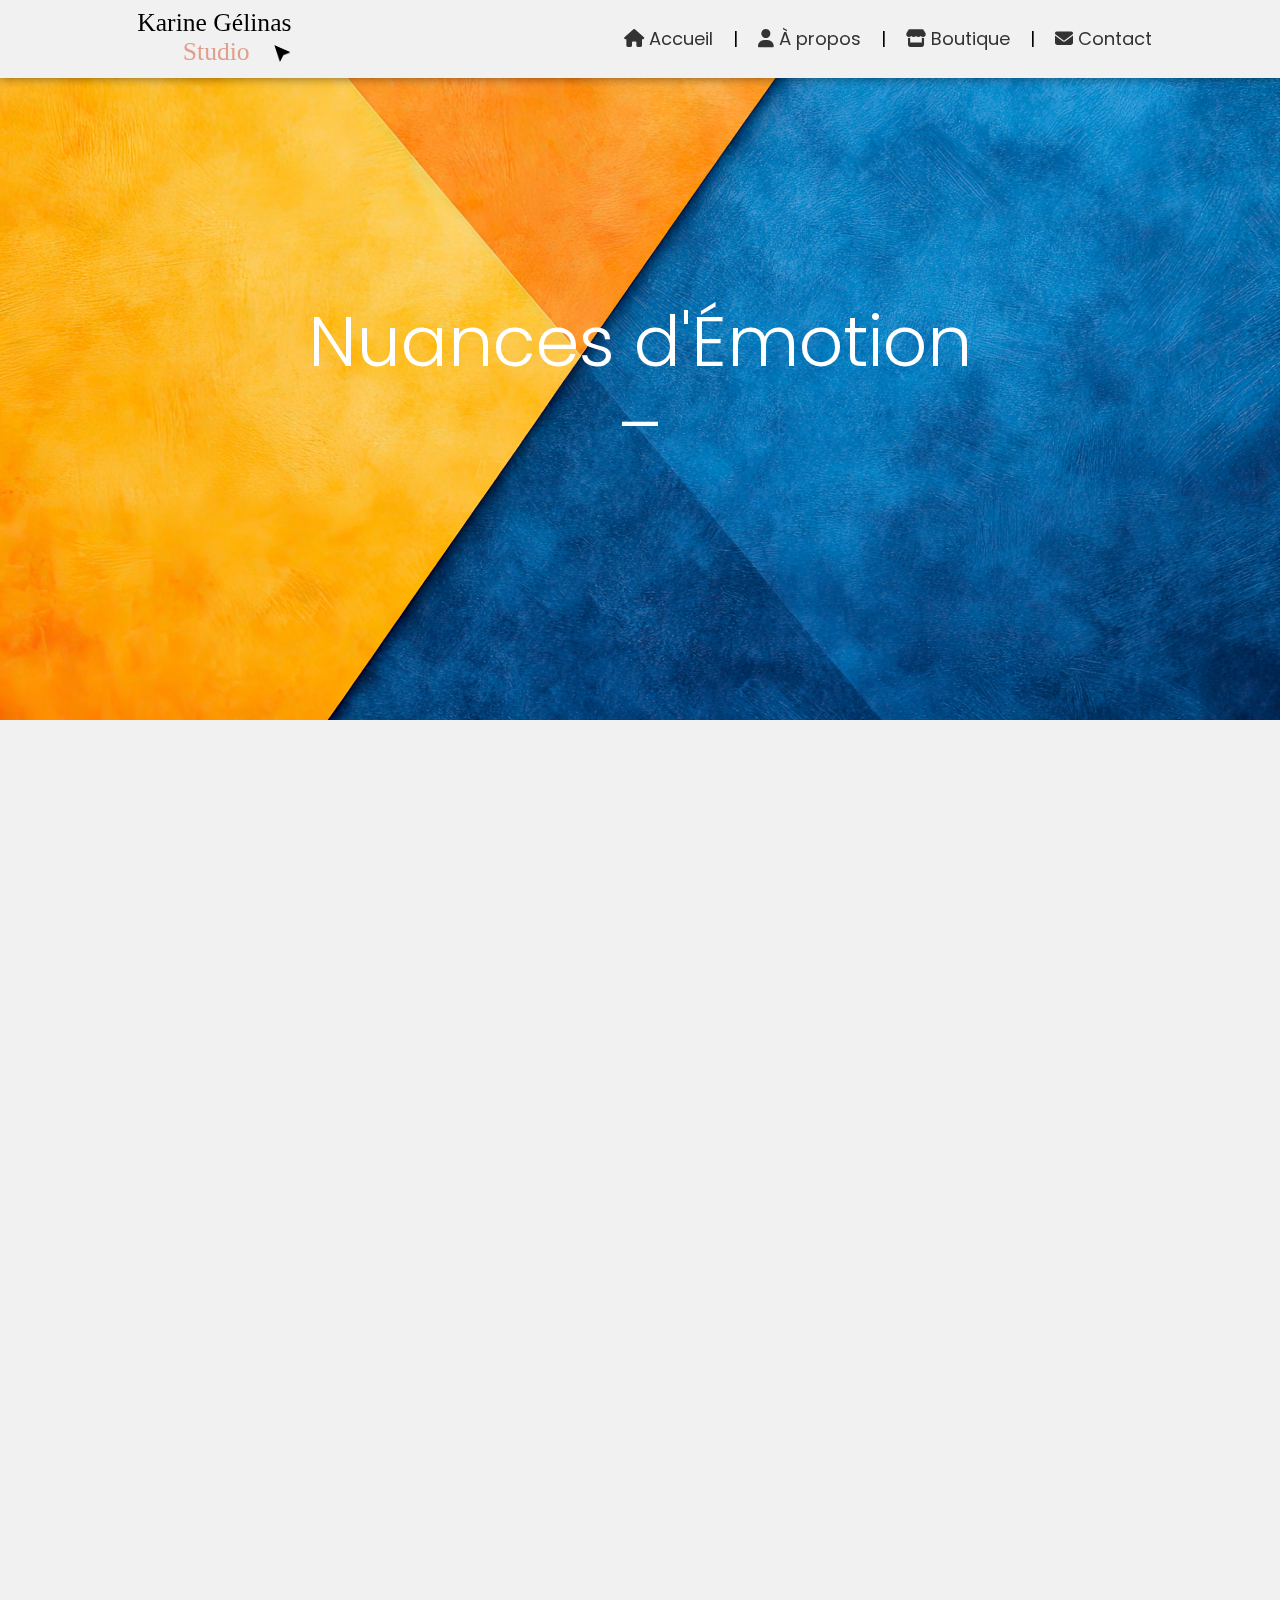
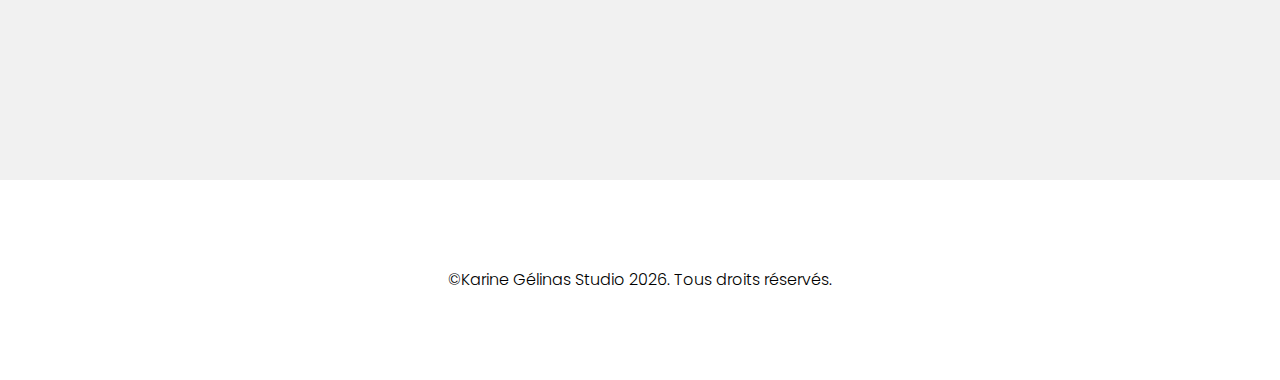
==== boutique.html @ 4d357bd4 "ajoue show product page" ====
<!DOCTYPE html>
<html lang="fr">
  <head>
    <meta charset="UTF-8" />
    <meta name="viewport" content="width=device-width, initial-scale=1.0" />
    <!-- Styles -->
    <link
      rel="stylesheet"
      href="https://cdnjs.cloudflare.com/ajax/libs/font-awesome/6.5.0/css/all.min.css"
    />
    <link href="https://unpkg.com/aos@2.3.1/dist/aos.css" rel="stylesheet" />
    <link href="normalize.css" rel="stylesheet" type="text/css" />
    <link href="reset.css" rel="stylesheet" type="text/css" />
    <link href="styles.css" rel="stylesheet" type="text/css" />
    <link href="./responsive.css" rel="stylesheet" type="text/css" />
    <!-- Fonts -->
    <link rel="preconnect" href="https://fonts.googleapis.com" />
    <link rel="preconnect" href="https://fonts.gstatic.com" crossorigin />
    <link
      href="https://fonts.googleapis.com/css2?family=Poppins:ital,wght@0,100;0,200;0,300;0,400;0,500;0,600;0,700;0,800;0,900;1,100;1,200;1,300;1,400;1,500;1,600;1,700;1,800;1,900&display=swap"
      rel="stylesheet"
    />
    <title>Karine Gélinas Studio | Boutique</title>
  </head>
  <body>
    <header>
      <!-- Conteneur principal de la barre de navigation -->
      <div class="container boxMenu">
        <!-- Section du logo -->
        <div class="">
          <!-- Logo du site -->
          <img
            src="Images/Logo KGS.svg"
            class="logo"
            alt="Logo Karine Gélinas Studio"
          />
        </div>

        <!-- Section des liens de navigation -->
        <div class="nav">
          <h3>
            <!-- Lien vers la page d'accueil -->
            <a href="/"> <i class="fas fa-home"></i> Accueil </a>
            |
            <!-- Lien vers la section À propos (ancre) -->
            <a href="#about"> <i class="fas fa-user"></i> À propos </a>
            |
            <!-- Lien vers la section Boutique (ancre) -->
            <a href="/boutique.html"> <i class="fas fa-store"></i> Boutique </a>
            |
            <!-- Lien vers la section Contact (ancre) -->
            <a href="#contact"> <i class="fas fa-envelope"></i> Contact </a>
          </h3>
        </div>

        <!-- Icône du menu burger pour le responsive (mobile) -->
        <div class="menu-icons">
          <i class="fas fa-bars"></i>
        </div>
      </div>
    </header>
    <!-- Section Héro avec une image en arrière-plan -->
    <section class="shop-hero">
      <h1 data-aos="fade-up">
        Nuances d'Émotion <br />
        –<br />
      </h1>
      <!-- Titre principal centré de la page -->
    </section>

    <!-- Section "À propos" -->

    <section class="shop boutique">
      <div class="realisations container">
        <h2 class="title" data-aos="fade-left">Trouvez la Teinte Parfaite</h2>
        <div class="product-grid">
          <div style="overflow: hidden" data-aos="zoom-in" class="product-card">
            <div class="imgBox">
              <img
                class="img-product"
                src="./produits/one/01.png"
                alt="Palette Pastel Doux"
              />
            </div>
            <div class="textContent">
              <div class="price">
                <h3>Palette Pastel Doux</h3>
                <p class="prices">$6,20</p>
              </div>
              <p class="desc">
                Plongez dans un univers apaisant où les douceurs s'expriment !
                Cette palette aux teintes nuancées de rose poudré, bleu ciel et
                lavande offre une harmonie parfaite pour vos créations
                délicates. Idéale pour les designs romantiques, les projets
                maternels ou les illustrations poétiques, elle apporte une
                touche de sérénité à chaque coup de pinceau. 🌸
              </p>
              <a href="/show/product.html">
                <button>Voir plus</button>
              </a>
            </div>
          </div>
        </div>
      </div>
    </section>

    <footer>
      <p>
        ©Karine Gélinas Studio <span id="year"></span>. Tous droits réservés.
      </p>
    </footer>
  </body>
  <script>
    const yearSpan = document.getElementById("year");
    const currentYear = new Date().getFullYear();
    yearSpan.textContent = currentYear;
  </script>
  <script src="https://unpkg.com/aos@2.3.1/dist/aos.js"></script>
  <script>
    AOS.init();
  </script>
</html>
---- styles.css ----
* {
  transition-duration: 0.5s;
  margin-left: 10px;
  margin-right: 10px;
}

* {
  box-sizing: border-box;
  scrollbar-color: transparent transparent; /* thumb and track color */
  scrollbar-width: 0px;
}

*::-webkit-scrollbar {
  width: 0;
}

*::-webkit-scrollbar-track {
  background: transparent;
}

*::-webkit-scrollbar-thumb {
  background: transparent;
  border: none;
}

* {
  -ms-overflow-style: none;
}

ol,
li {
  list-style: none;
  margin: 0;
  padding: 0;
}

/* Activer le scroll smooth sur la page */
html {
  scroll-behavior: smooth;
}

/* Style optionnel pour les sections cibles */
section:target {
  animation: highlight 1.5s ease-out;
}

@keyframes highlight {
  from {
    background-color: rgba(255, 235, 59, 0.3);
  }
  to {
    background-color: transparent;
  }
}

/* Si vous avez un header fixe, ajouter un padding */
html {
  scroll-padding-top: 70px; /* Ajuster selon la hauteur de votre header */
}
h1 {
  font-family: "Poppins", serif;
  font-weight: 300;
  font-style: normal;
  font-size: 70px;
  color: black;
}
h2 {
  font-family: "Poppins", serif;
  font-weight: 200;
  font-style: normal;
  font-size: 30px;
}
h3 {
  font-family: "Poppins", serif;
  font-style: normal;
  font-size: 18px;
}
p {
  font-family: "Poppins", serif;
  font-weight: 300;
  font-style: normal;
}
body {
  background-color: #f1f1f1;
}
header {
  width: 100%;
  background-color: #f1f1f1;
  box-shadow: 0 0 10px rgba(0, 0, 0, 0.5);
  position: fixed;
  display: flex;
  justify-content: center;
  padding: 10px 0px;
  align-items: center;
  z-index: 100;
}

.boxMenu {
  display: flex;
  align-items: center;
  justify-content: space-between;
  width: 80%;
}

.logo {
  width: 180px;
}
.nav {
  display: flex;
  justify-content: start;
}
.nav a:link {
  color: #333;
  text-decoration: none;
}
.nav a:visited {
  color: #333;
  text-decoration: none;
}
.nav h3 {
  display: flex;
  gap: 20px;
}
.nav a:hover {
  color: #e1a08e;
  text-decoration: none;
  transition-duration: 0.3s;
}
.nav a:active {
  color: #333;
  text-decoration: none;
}

.menu-icons {
  display: none;
}
/* Hero section */

.hero {
  height: 80vh;
  position: relative;
  top: 20px;
  background-image: url("/Images/hero.png");
  background-position: center;
  background-repeat: no-repeat;
  background-size: cover;
}
.shop-hero {
  height: 80vh;
  position: relative;
  top: 0px;
  background-image: url("/Images/colors.jpg");
  background-position: center;
  background-repeat: no-repeat;
  background-size: cover;
}
.shop-hero h1 {
  text-align: center;
  position: absolute;
  left: 0;
  top: 300px;
  right: 0;
  color: white;

  bottom: 50%;
}
.boutique h2 {
  text-align: center;
}
.hero h1 {
  text-align: center;
  position: absolute;
  left: 0;
  top: 100px;
  right: 0;
  bottom: 50%;
}
.heroImg {
  width: 100%;
  position: absolute;
}
.heroImg img {
  width: 100%;
  height: 300px;
}
/* ABOUT */
.abouts {
  display: flex;
  justify-content: center;
  position: relative;
  margin: 80px 0px;
}
.abouts .container {
  width: 80%;
}

.abouts .infos {
  display: flex;

  justify-content: space-between;
}

.personne {
  width: 500px;
  border-radius: 10px;
  -webkit-border-radius: 10px;
  -moz-border-radius: 10px;
  -ms-border-radius: 10px;
  -o-border-radius: 10px;
  box-shadow: 0 10px 15px -3px rgba(0, 0, 0, 0.1),
    0 4px 6px -4px rgba(0, 0, 0, 0.1);
  display: flex;
  justify-content: center;
  align-items: center;
  margin: 0px 4px;
}
.personne img {
  width: 100%;
  border-radius: 10px;
}
.about {
  color: #333;
  position: absolute;
  top: 10px;
}
.blogue {
  width: 50%;
  border-radius: 10px;
  line-height: 25px;
  display: flex;
  justify-content: center;
  align-items: center;
}
/* card shoping */
.imgBox {
  overflow: hidden;
  height: 50%;

  display: flex;
  justify-content: center;
}
.imgBox .img-product {
  margin: 0px;
  padding: 0px;
}
.shop {
  display: flex;
  justify-content: center;
  position: relative;
  margin: 80px 0px;
}
.shop .container {
  width: 80%;
}
.title {
  margin: 40px 0px;
}
.product-grid {
  display: flex;
  justify-content: center;
  align-items: center;
  gap: 40px;
  flex-wrap: wrap;
}
.product-card {
  width: 370px;
  background-color: rgb(255, 255, 255);
  overflow: hidden;
  border-radius: 10px;
  -webkit-border-radius: 10px;
  -moz-border-radius: 10px;
  -ms-border-radius: 10px;
  -o-border-radius: 10px;
  margin: 20px 0px;
  display: flex;
  flex-direction: column;
  justify-content: space-between;
}
.product-card .imgBox .img-product {
  width: 100%;
}
.product-card .imgBox .img-product {
  width: 100%;
}
.textContent {
  padding: 8px;
}
.textContent .price {
  display: flex;
  justify-content: space-between;
  margin: 5px 0px;
}
.textContent .price .prices {
  font-weight: bold;
}
.textContent .desc {
  margin: 10px 0px;
}
/* Bouton principal */
.product-card button {
  width: 100%; /* Largeur adaptée */
  padding: 10px;
  background-color: #e1a08e;
  color: white;
  border: none;
  border-radius: 5px;
  cursor: pointer;
  transition: background-color 0.3s ease;
}

.contact {
  display: flex;
  justify-content: center;
}
.contact .container {
  width: 80%;
}
.contact-container {
  max-width: 1200px;
  margin: 0 auto;
  padding: 20px;
}

.contact h2 {
  text-align: center;
  margin-bottom: 30px;
  color: #333;
  font-size: 1.8em;
}

.mail form {
  display: flex;
  flex-direction: column;
  gap: 20px;
  background: #f9f9f9;
  padding: 30px;
  border-radius: 10px;
  box-shadow: 0 0 15px rgba(0, 0, 0, 0.1);
}

.input-group {
  display: flex;
  gap: 20px;
}

.input-group > div {
  flex: 1;
  display: flex;
  flex-direction: column;
}

label {
  margin-bottom: 8px;
  font-weight: 600;
  color: #555;
}

input,
textarea {
  padding: 12px;
  border: 2px solid #ddd;
  border-radius: 5px;
  font-size: 16px;
  transition: border-color 0.3s ease;
}

input:focus,
textarea:focus {
  border-color: #666;
  outline: none;
}

textarea {
  height: 150px;
  resize: vertical;
}

input[type="submit"] {
  background: #e1a08e;
  color: white;
  padding: 15px 30px;
  border: none;
  border-radius: 5px;
  cursor: pointer;
  font-size: 16px;
  transition: background 0.3s ease;
}

input[type="submit"]:hover {
  background: #cd9282;
}

/* Responsive */
@media (max-width: 768px) {
  .input-group {
    flex-direction: column;
    gap: 20px;
  }

  .contact h2 {
    font-size: 1.4em;
  }

  .mail form {
    padding: 20px;
  }
}

@media (max-width: 480px) {
  .contact-container {
    padding: 10px;
  }

  input,
  textarea {
    font-size: 14px;
  }
}
.textarea {
  display: flex;
  flex-direction: column;
}

/* Style général de la section boutique */
footer {
  background-color: white;
  height: 200px;
  justify-content: center;
  align-items: center;
  display: flex;
  font-family: "Courier New", Courier, monospace;
}
section,
footer {
  overflow: hidden;
}
/* Show product */
.shop-hero-product {
  flex-wrap: wrap;
  display: flex;
  height: 100vh;
  justify-content: center;
  align-items: center;
  padding: 8px;
}
.carousel-container {
  position: relative;
  width: 600px;
  height: 600px;

  border-radius: 12px;
  overflow: hidden;
  display: flex;
  justify-content: center;
  align-items: center;
}

.carousel-track {
  display: flex;
  transition: transform 0.5s ease-in-out;

  -webkit-transition: transform 0.5s ease-in-out;
  -moz-transition: transform 0.5s ease-in-out;
  -ms-transition: transform 0.5s ease-in-out;
  -o-transition: transform 0.5s ease-in-out;
  background-color: white;

  width: 100%;
  padding: 40px;
}

.carousel-track img {
  width: 580px;
  height: 580px;
  object-fit: cover;
  flex-shrink: 0;
}

button.prev,
button.next {
  position: absolute;
  top: 50%;
  transform: translateY(-50%);
  background: rgba(0, 0, 0, 0.5);
  border: none;
  color: white;
  font-size: 2rem;
  cursor: pointer;
  padding: 10px;
  z-index: 10;
}

button.prev {
  left: 10px;
}

button.next {
  right: 10px;
}

.product-details {
  padding: 15px;
  margin: 15px;
  display: flex;
  flex-direction: column;
  justify-content: space-between;
  max-width: 500px;

  min-height: 600px;
}

.product-details h1 {
  font-size: 28px;
  margin-bottom: 15px;
  color: #2c3e50;
}

.description {
  font-size: 16px;
  color: #555;
}

.price {
  font-size: 22px;
  font-weight: bold;
  color: #1abc9c;
  margin-bottom: 25px;
}

.buy-btn {
  background-color: #1abc9c;
  color: white;
  border: none;
  padding: 12px 25px;
  font-size: 16px;
  border-radius: 6px;
  cursor: pointer;
  transition: background-color 0.3s ease;
}

.buy-btn:hover {
  background-color: #16a085;
}
---- responsive.css ----
/* Responsive Design */

@media screen and (max-width: 768px) {
  .container {
    width: 100%;
    margin-left: 0;
    margin-right: 0;
    padding-left: 0; /* équivalent à px-4 */
    padding-right: 0;
  }
  .menu-icons {
    display: block;
    position: relative;
    right: 10%;
    cursor: pointer;
  }
  header {
    position: relative;
  }
  .nav {
    display: flex;
    justify-content: center;
    flex-direction: column;
    position: absolute;
    background-color: #f1f1f1;
    border-top: 1px solid #000;
    top: 78px;
    width: 100%;
    padding: 30px 0px;
    left: 0;
    transform: translatex(-1000px);
    -webkit-transform: translatex(-1000px);
    -moz-transform: translatex(-1000px);
    -ms-transform: translatex(-1000px);
    -o-transform: translatex(-1000px);
  }

  .nav h3 {
    display: flex;
    flex-direction: column;
    justify-content: center;
    text-align: center;
  }

  .hero h1 {
    text-align: center;
    position: absolute;
    left: 0;
    top: 30px;
    right: 0;
    bottom: 50%;
    font-size: 55px;
  }
  /* responsive shoping card */
  .title {
    text-align: center;
    margin: 40px 0px;
  }
  .product-card {
    flex: 1 1 100%; /* Pleine largeur sur mobile */
    margin-bottom: 1.5rem;
  }

  .product-grid {
    gap: 1rem;
  }

  .product-card img {
    height: 200px;
  }
  .shop-hero-product {
    height: auto;
  }
    .carousel-container {
    width: 100%;
    height: auto;
  }

  .carousel-track {
    padding: 20px;
  }

  .carousel-track img {
    width: 100%;
    height: auto;
  }

  button.prev,
  button.next {
    font-size: 1.5rem;
    padding: 8px;
  }"
}

@media screen and (max-width: 1276px) {
  .about {
    color: #333;
    position: relative;
    top: 0px;
    margin: 40px 0px;
  }
  .product-grid {
    display: flex;
    justify-content: center;

    flex-wrap: wrap;
  }
  .product-card {
    margin: 10px;
  }
}

@media screen and (max-width: 866px) {
  .abouts {
    padding: 20px;
  }
  .about,
  .bou {
    text-align: center;
  }
  .about {
    color: #333;
    position: relative;
    top: 0px;
    margin: 40px 0px;
  }
  .image h1 {
    font-size: 50px;
  }
  .infos {
    display: flex;
    flex-direction: column;
    flex-direction: column-reverse;
  }
  .personne {
    width: 100%;
    margin: 30px 0px;
  }
  .blogue {
    width: 100%;

    display: flex;
  }
}
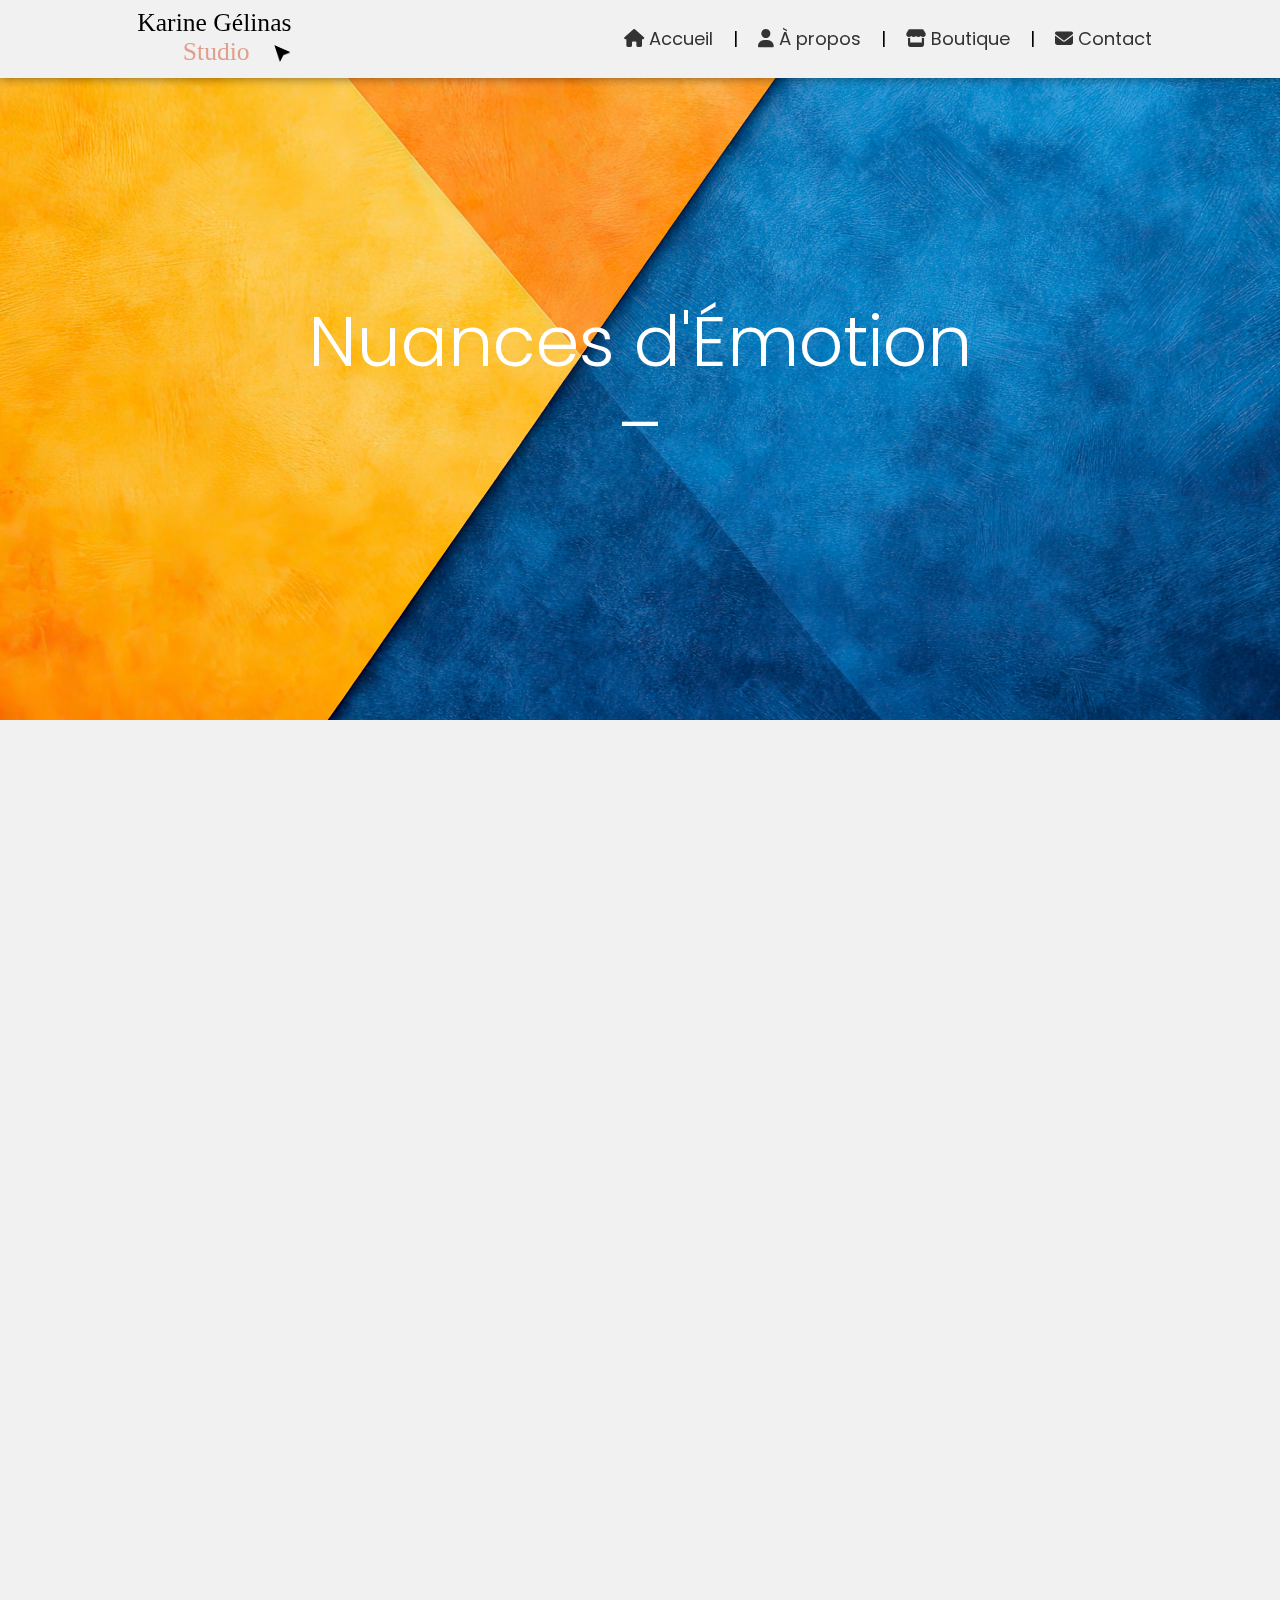
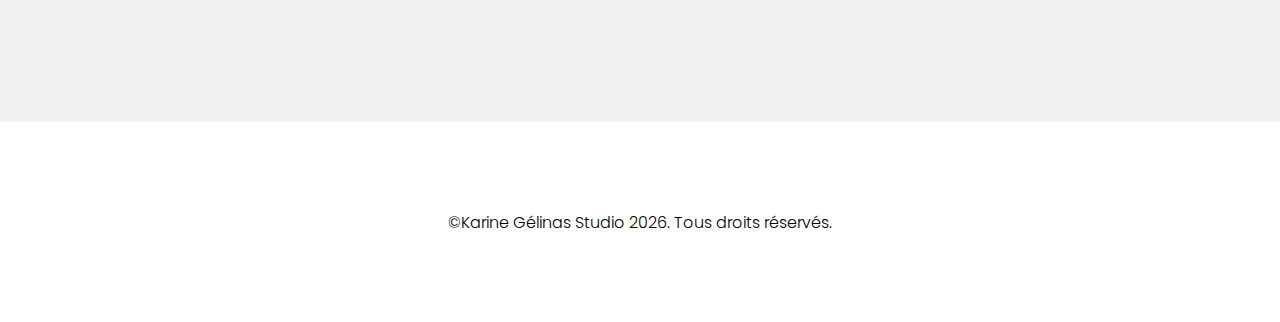
==== commit 69d00699: "ajoue show product page" ====
--- a/boutique.html
+++ b/boutique.html
@@ -3,6 +3,7 @@
   <head>
     <meta charset="UTF-8" />
     <meta name="viewport" content="width=device-width, initial-scale=1.0" />
+
     <!-- Styles -->
     <link
       rel="stylesheet"
@@ -29,15 +30,16 @@
         <!-- Section du logo -->
         <div class="">
           <!-- Logo du site -->
-          <img
-            src="Images/Logo KGS.svg"
-            class="logo"
-            alt="Logo Karine Gélinas Studio"
-          />
+          <a href="/">
+            <img
+              src="Images/Logo KGS.svg"
+              class="logo"
+              alt="Logo Karine Gélinas Studio"
+            />
+          </a>
         </div>
-
         <!-- Section des liens de navigation -->
-        <div class="nav">
+        <div class="nav" id="navbar">
           <h3>
             <!-- Lien vers la page d'accueil -->
             <a href="/"> <i class="fas fa-home"></i> Accueil </a>
@@ -54,7 +56,7 @@
         </div>
 
         <!-- Icône du menu burger pour le responsive (mobile) -->
-        <div class="menu-icons">
+        <div class="menu-icons" id="menuToggle">
           <i class="fas fa-bars"></i>
         </div>
       </div>
@@ -84,16 +86,14 @@
             </div>
             <div class="textContent">
               <div class="price">
-                <h3>Palette Pastel Doux</h3>
+                <h3>Voyage dans l'espace</h3>
                 <p class="prices">$6,20</p>
               </div>
               <p class="desc">
-                Plongez dans un univers apaisant où les douceurs s'expriment !
-                Cette palette aux teintes nuancées de rose poudré, bleu ciel et
-                lavande offre une harmonie parfaite pour vos créations
-                délicates. Idéale pour les designs romantiques, les projets
-                maternels ou les illustrations poétiques, elle apporte une
-                touche de sérénité à chaque coup de pinceau. 🌸
+                Voyager dans l’espace grâce à ce nuancier qui inclut 5 couleurs
+                harmonieuses,3 typographies qui s’agencent parfaitement entre
+                elles et avec le thème abordé ainsi que 5 images libre de droit
+                vous permettant de créer des milliers de projets. 🌸
               </p>
               <a href="/show/product.html">
                 <button>Voir plus</button>
@@ -116,7 +116,9 @@
     yearSpan.textContent = currentYear;
   </script>
   <script src="https://unpkg.com/aos@2.3.1/dist/aos.js"></script>
+
   <script>
     AOS.init();
   </script>
+  <script src="/menu.js" type="module"></script>
 </html>
--- a/styles.css
+++ b/styles.css
@@ -133,6 +133,10 @@
 
 .menu-icons {
   display: none;
+}
+.menu-open {
+  background-color: #333;
+  color: white;
 }
 /* Hero section */
 
@@ -438,7 +442,7 @@
 .shop-hero-product {
   flex-wrap: wrap;
   display: flex;
-  height: 100vh;
+  min-height: 100vh;
   justify-content: center;
   align-items: center;
   padding: 8px;
--- a/responsive.css
+++ b/responsive.css
@@ -28,13 +28,30 @@
     width: 100%;
     padding: 30px 0px;
     left: 0;
-    transform: translatex(-1000px);
-    -webkit-transform: translatex(-1000px);
-    -moz-transform: translatex(-1000px);
-    -ms-transform: translatex(-1000px);
-    -o-transform: translatex(-1000px);
+    transition: all;
+    -webkit-transition: all;
+    -moz-transition: all;
+    -ms-transition: all;
+    -o-transition: all;
+    transform: translatex(-100%);
+    -webkit-transform: translatex(-100%);
+    -moz-transform: translatex(-100%);
+    -ms-transform: translatex(-100%);
+    -o-transform: translatex(-100%);
   }
 
+  .navi {
+    transition: all;
+    -webkit-transition: all;
+    -moz-transition: all;
+    -ms-transition: all;
+    -o-transition: all;
+    transform: translatex(0%);
+    -webkit-transform: translatex(0%);
+    -moz-transform: translatex(0%);
+    -ms-transform: translatex(0%);
+    -o-transform: translatex(0%);
+  }
   .nav h3 {
     display: flex;
     flex-direction: column;
@@ -71,7 +88,7 @@
   .shop-hero-product {
     height: auto;
   }
-    .carousel-container {
+  .carousel-container {
     width: 100%;
     height: auto;
   }
@@ -89,7 +106,7 @@
   button.next {
     font-size: 1.5rem;
     padding: 8px;
-  }"
+  }
 }
 
 @media screen and (max-width: 1276px) {
